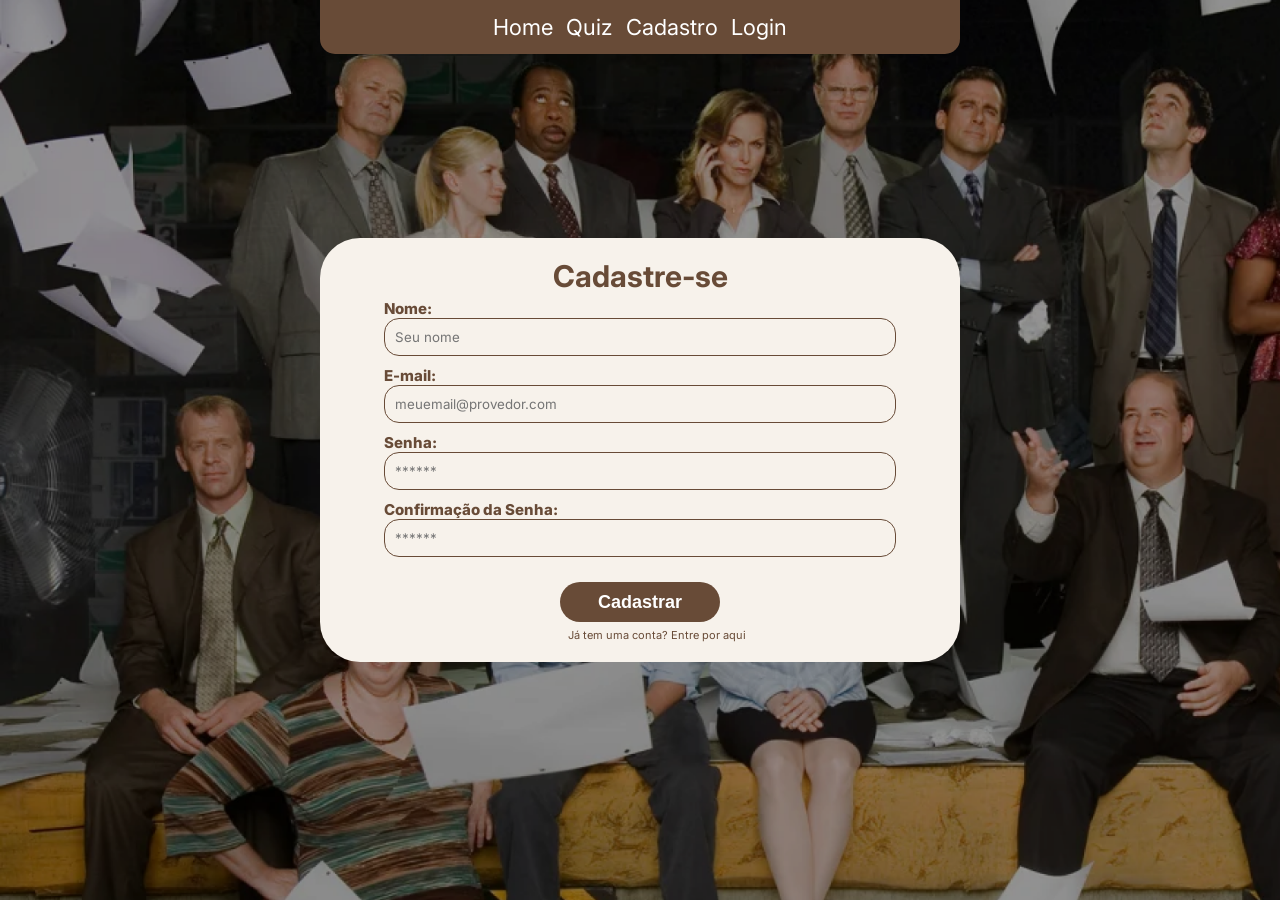
==== public/cadastro.html @ a0e0c306 "add" ====
<!DOCTYPE html>
<html lang="pt-br">

<head>
  <meta charset="UTF-8" />
  <meta http-equiv="X-UA-Compatible" content="IE=edge" />
  <meta name="viewport" content="width=device-width, initial-scale=1.0" />

  <title>AquaTech | Cadastro</title>

  <script src="./js/sessao.js"></script>

  <link rel="stylesheet" href="./css/cadastro.css" />
</head>

<body onload="listar()">
  <!--header inicio-->
     <div class="imgFundo">
           <div class="header">
             <ul>
                <li>
                  <a href="index.html">Home</a>
                </li>
                <li>
                  <a href="quiz.html">Quiz</a>
                </li>
                <li>
                  <a href="cadastro.html">Cadastro</a>
                </li>
                <li>
                  <a href="login.html">Login</a>
                </li>
            </ul>
        </div>
        </div>
  <!--header fim-->

  <div class="login">
    <div class="alerta_erro">
      <div class="card_erro" id="cardErro">
        <span id="mensagem_erro"></span>
      </div>
    </div>
    <div class="container">
      <div class="card card-cadastro">
        <h2>Cadastre-se</h2>
        <div class="formulario">
          <!--
                         Para inserir mais um campo, copie uma das inputs abaixo.
                         Assim que inserir vá para o script abaixo.
                     -->
          <div class="campo">
            <span>Nome:</span>
            <input id="nome_input" type="text" placeholder="Seu nome" />
          </div>
          <div class="campo">
            <span>E-mail:</span>
            <input id="email_input" type="text" placeholder="meuemail@provedor.com" />
          </div>
          <div class="campo">
            <span>Senha:</span>
            <input id="senha_input" type="password" placeholder="******" />
          </div>
          <div class="campo">
            <span>Confirmação da Senha:</span>
            <input id="confirmacao_senha_input" type="password" placeholder="******" />
          </div>
          <button class="botao" onclick="cadastrar()">Cadastrar</button>
          <p class="texto-cadastro">Já tem uma conta? Entre por aqui</p>
        </div>
        <div id="div_aguardar" class="loading-div">
          <img src="./assets/circle-loading.gif" id="loading-gif" />
        </div>

        <div id="div_erros_login"></div>
      </div>
    </div>
  </div>

  <!--footer inicio-->

  <!--footer fim-->
</body>

</html>

<script>

  // Array para armazenar empresas cadastradas para validação de código de ativação 
  let listaEmpresasCadastradas = [];

  function cadastrar() {
    // aguardar();

    //Recupere o valor da nova input pelo nome do id
    // Agora vá para o método fetch logo abaixo
    var nomeVar = nome_input.value;
    var emailVar = email_input.value;
    var senhaVar = senha_input.value;
    var confirmacaoSenhaVar = confirmacao_senha_input.value;
    var codigoVar = codigo_input.value;
    var idEmpresaVincular

    // Verificando se há algum campo em branco
    if (
      nomeVar == "" ||
      emailVar == "" ||
      senhaVar == "" ||
      confirmacaoSenhaVar == "" ||
      codigoVar == ""
    ) {
      cardErro.style.display = "block";
      mensagem_erro.innerHTML =
        "(Mensagem de erro para todos os campos em branco)";

      finalizarAguardar();
      return false;
    } else {
      setInterval(sumirMensagem, 5000);
    }

    // Verificando se o código de ativação é de alguma empresa cadastrada
    for (let i = 0; i < listaEmpresasCadastradas.length; i++) {
      if (listaEmpresasCadastradas[i].codigo_ativacao == codigoVar) {
        idEmpresaVincular = listaEmpresasCadastradas[i].id
        console.log("Código de ativação válido.");
        break;
      } else {
        cardErro.style.display = "block";
        mensagem_erro.innerHTML = "(Mensagem de erro para código inválido)";
        finalizarAguardar();
      }
    }

    // Enviando o valor da nova input
    fetch("/usuarios/cadastrar", {
      method: "POST",
      headers: {
        "Content-Type": "application/json",
      },
      body: JSON.stringify({
        // crie um atributo que recebe o valor recuperado aqui
        // Agora vá para o arquivo routes/usuario.js
        nomeServer: nomeVar,
        emailServer: emailVar,
        senhaServer: senhaVar,
        idEmpresaVincularServer: idEmpresaVincular
      }),
    })
      .then(function (resposta) {
        console.log("resposta: ", resposta);

        if (resposta.ok) {
          cardErro.style.display = "block";

          mensagem_erro.innerHTML =
            "Cadastro realizado com sucesso! Redirecionando para tela de Login...";

          setTimeout(() => {
            window.location = "login.html";
          }, "2000");

          limparFormulario();
          finalizarAguardar();
        } else {
          throw "Houve um erro ao tentar realizar o cadastro!";
        }
      })
      .catch(function (resposta) {
        console.log(`#ERRO: ${resposta}`);
        finalizarAguardar();
      });

    return false;
  }

  // Listando empresas cadastradas 
  function listar() {
    fetch("/empresas/listar", {
      method: "GET",
    })
      .then(function (resposta) {
        resposta.json().then((empresas) => {
          empresas.forEach((empresa) => {
            listaEmpresasCadastradas.push(empresa);

            console.log("listaEmpresasCadastradas")
            console.log(listaEmpresasCadastradas[0].codigo_ativacao)
          });
        });
      })
      .catch(function (resposta) {
        console.log(`#ERRO: ${resposta}`);
      });
  }

  function sumirMensagem() {
    cardErro.style.display = "none";
  }
</script>
---- public/css/cadastro.css ----
@import url("https://fonts.googleapis.com/css2?family=Inter:ital,opsz,wght@0,14..32,100..900;1,14..32,100..900&display=swap");

:root {
  --font-principal: "Inter", sans-serif;
}

* {
  padding: 0;
  margin: 0;
  font-family: var(--font-principal);
}

.container {
  display: flex;
  width: 100%;
  height: 100vh;
}

.header {
  display: flex;
  justify-content: center;
  align-items: center;
  position: fixed;
  width: 50%;
  left: 50%;
  transform: translateX(-50%);
  min-height: 6vh;
  background-color: #684b37;
  z-index: 99;
  border-radius: 0 0 15px 15px;

}

.header ul {
  display: flex;
  justify-content: space-evenly;
  align-items: center;
  height: 80%;
  width: 50%;
  background-color: #684b37;
  list-style: none;
}

.header ul li a{
  font-size: 22px;
  font-weight: 400px;
  color: white;
  text-decoration: none
}
.agora {
  font-weight: 800;
}

.navbar {
  width: 300px;
  display: flex;
  align-items: center;
  justify-content: space-between;
  list-style: none;
  color: #e3b062;
}

.titulo {
  color: #32b9cd;
  width: fit-content;
  font-weight: 500;
}

.header h1 {
  margin: 0;
}

/* BANNER */

.banner {
  height: var(--tamanho-banner);
  color: white;
  background-image: url('/img/fundoOutros.png');
  background-size: cover;
  
}

.banner .container {
  justify-content: center;
  align-items: center;
  height: 100%;
}

.banner .container p {
  width: 50%;
  margin: 0;
  padding: 0;
  font-size: 36px;
}

.banner .container span {
  font-weight: 800;
}

/* MISSÃO VISÃO VALORES */

.social {
  background-color: #e5e5e5;
  display: flex;
}

.social .container {
  justify-content: center;
}

.box img {
  width: 170px;
}

.social .container .boxes {
  display: flex;
  justify-content: space-between;
  width: 100%;
  padding: 30px 0;
}

.social p {
  text-align: center;
}

.box {
  display: flex;
  flex-direction: column;
  align-items: center;
}

/* FOOTER */


/* LOGIN */
.login {
  min-height: 100vh;
  display: flex;
  align-items: center;
  justify-content: center;
  background-image: url('/img/fundoOutros.png');
  background-size: cover;
}

 .container {
  justify-content: center;
  align-items: center;
  height: 100%;
}

.card {
  width: 50%;
  height: 70%;
  background-color: #F7F2EB;
  border-radius: 40px;
  display: flex;
  align-items: center;
  justify-content: space-evenly;
  color: #684B37;
  flex-direction: column;
  height: fit-content;
  padding: 20px 0;
}

.card h2 {
  margin: 0;
  font-size: 30px;
}

.card p {
  display: flex;
  text-align: center;
  font-size: 11px;
  margin-top: 1%;
  margin-left: 36%;
}

.formulario {
  display: flex;
  height: 90%;
  width: 80%;
  justify-content: space-around;
  flex-direction: column;
}

.formulario span {
  font-size: 15px;
  font-weight: 800;
}

.formulario input {
  border: 1px solid #684B37;
  background-color: transparent;
  text-align: start;
  border-radius: 15px;
  margin: 0;
}

.formulario select {
  border: 2px solid #684B37;
  background-color: white;
  color: gray;
  height: 36px;
  text-align: center;
  border-radius: 10px;
  margin: 0;
}

.campo {
  display: flex;
  flex-direction: column;
  justify-content: start;
  padding: 5px 0;
}

.botao {
  cursor: pointer;
  font-family: "Barlow", sans-serif;
  border: 0;
  border-radius: 30px;
  font-weight: 600;
  font-size: 18px;
  color: #fff;
  background-color: #684B37;
  width: 160px;
  height: 40px;
  align-self: center;
  margin-top: 20px;
}

.loading-div {
  width: 50px;
  display: none;
}

.loading-div img {
  height: 50px;
  width: 50px;
}

#div_erros_login {
  display: none
}

/* FORMULARIO */

.alerta_erro{
  display: flex;
  justify-content: flex-end;
}

.card_erro {
  display: none;
  background-color: #fff;
  color: black;
  width: 230px;
  position: fixed;
  border-radius: 4px;
  border: #ED145B 3px solid;
  padding: 10px;
  margin-right: 10%;
}

.card_erro #mensagem_erro{
  font-weight: 500;
  font-size: 20px;
}

.formulario .tipo_campo {
  font-size: 20px;
  font-weight: 600 !important;
}

.formulario {
  display: flex;
  flex-direction: column;
}

input {
  margin-bottom: 10px;
  border: 2px solid #32b9cd;
  padding: 10px;
  text-align: center;
  border-radius: 10px;
}

.btn {
  font-family: "Barlow", sans-serif;
  border: 0;
  border-radius: 5px;
  font-weight: 600;
  font-size: 18px;
  padding: 10px 15px;
  color: white;
  background-color: #ED145B;
  width: 120px;
  align-self: center;
  margin-top: 5px;
}

.loading-div {
  width: 50px;
  margin: auto;
  display: none;
}

.loading-div img {
  height: 50px;
  width: 50px;
}

/* SIMULADOR */

.simulador {
  color: white;
}

.simulador .container {
  flex-direction: column;
  overflow: scroll; 
  height: var(--tamanho-simulador);
}

/* ALERTA */

#alerta {
  position: absolute;
  right: 0;
  bottom: 0;
}

.mensagem-alarme {
  background-color: white;
  border-radius: 5px;
  width: 300px;
  height: 80px;
  margin: 10px;
  padding: 10px 0;
  display: flex;
  justify-content: space-evenly;
  align-items: center;
}

.mensagem-alarme h3 {
  font-size: 14px;
  margin: 0;
}

.mensagem-alarme .informacao {
  width: 66%;
}

.alarme-sino {
  width: 48px;
  height: 48px;
  animation-name: bell;
  animation-duration: 4s;
  background-image: url('https://cdn-icons-png.flaticon.com/512/1157/1157000.png');
  background-size: cover;
  animation-iteration-count: infinite;
}

@keyframes bell {
  0%   {transform: rotate(25deg)}
  25%  {transform: rotate(-25deg)}
  50%  {transform: rotate(25deg)}
  75%  {transform: rotate(-25deg)}
  100% {transform: rotate(25deg)}
}
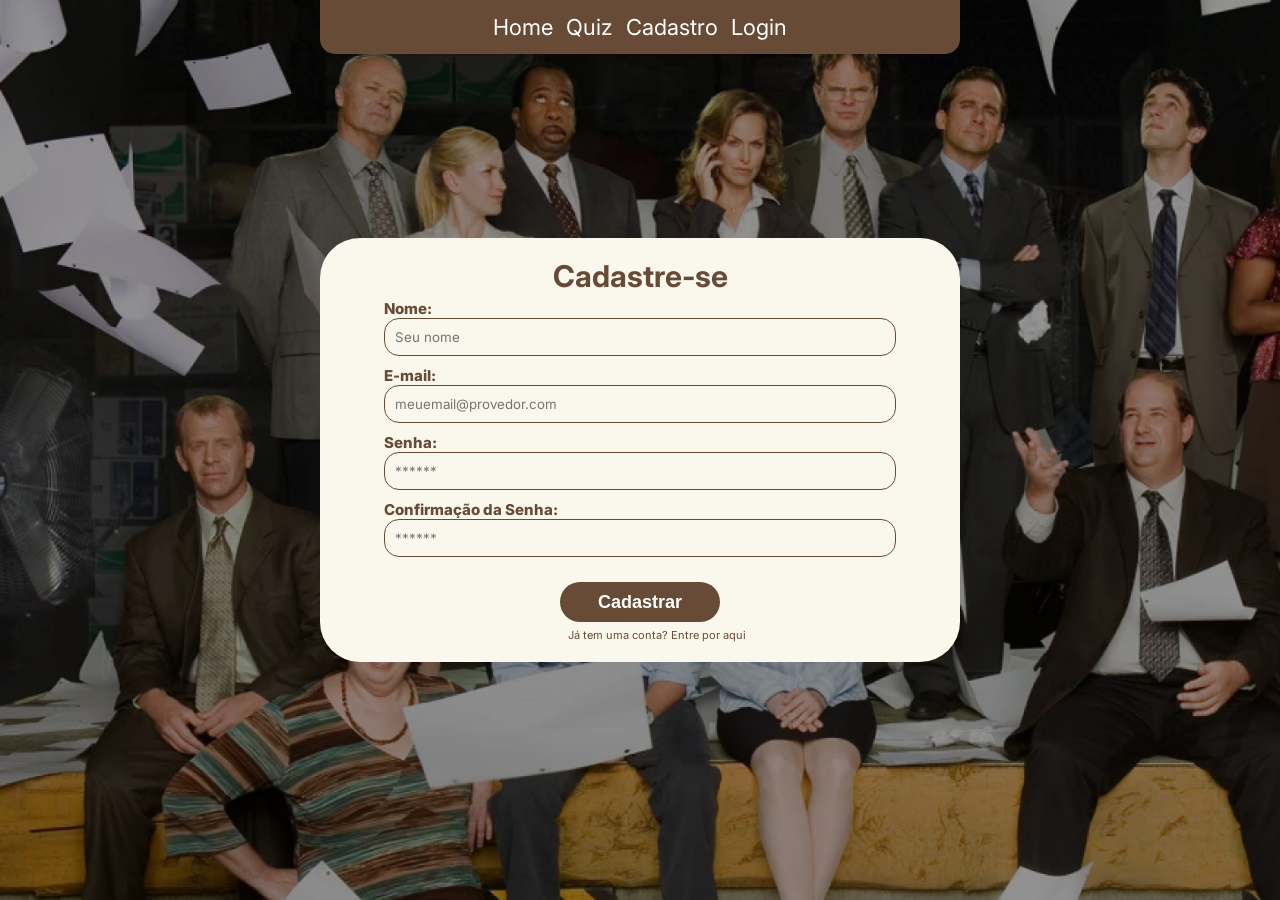
==== commit 21d14684: "finalização do quiz e inicialização das respostas" ====
--- a/public/cadastro.html
+++ b/public/cadastro.html
@@ -6,16 +6,16 @@
   <meta http-equiv="X-UA-Compatible" content="IE=edge" />
   <meta name="viewport" content="width=device-width, initial-scale=1.0" />
 
-  <title>AquaTech | Cadastro</title>
+  <title>The Office</title>
 
   <script src="./js/sessao.js"></script>
 
   <link rel="stylesheet" href="./css/cadastro.css" />
 </head>
 
-<body onload="listar()">
+<body>
   <!--header inicio-->
-     <div class="imgFundo">
+     <div class="container">
            <div class="header">
              <ul>
                 <li>
@@ -86,8 +86,12 @@
 
 <script>
 
+  function limparFormulario() {
+        document.getElementById("form_postagem").reset();
+    }
+
   // Array para armazenar empresas cadastradas para validação de código de ativação 
-  let listaEmpresasCadastradas = [];
+  //let listaEmpresasCadastradas = [];
 
   function cadastrar() {
     // aguardar();
@@ -98,16 +102,14 @@
     var emailVar = email_input.value;
     var senhaVar = senha_input.value;
     var confirmacaoSenhaVar = confirmacao_senha_input.value;
-    var codigoVar = codigo_input.value;
-    var idEmpresaVincular
+    //var idEmpresaVincular
 
     // Verificando se há algum campo em branco
     if (
       nomeVar == "" ||
       emailVar == "" ||
       senhaVar == "" ||
-      confirmacaoSenhaVar == "" ||
-      codigoVar == ""
+      confirmacaoSenhaVar == "" 
     ) {
       cardErro.style.display = "block";
       mensagem_erro.innerHTML =
@@ -120,7 +122,7 @@
     }
 
     // Verificando se o código de ativação é de alguma empresa cadastrada
-    for (let i = 0; i < listaEmpresasCadastradas.length; i++) {
+    /*for (let i = 0; i < listaEmpresasCadastradas.length; i++) {
       if (listaEmpresasCadastradas[i].codigo_ativacao == codigoVar) {
         idEmpresaVincular = listaEmpresasCadastradas[i].id
         console.log("Código de ativação válido.");
@@ -130,7 +132,7 @@
         mensagem_erro.innerHTML = "(Mensagem de erro para código inválido)";
         finalizarAguardar();
       }
-    }
+    }*/
 
     // Enviando o valor da nova input
     fetch("/usuarios/cadastrar", {
@@ -144,7 +146,7 @@
         nomeServer: nomeVar,
         emailServer: emailVar,
         senhaServer: senhaVar,
-        idEmpresaVincularServer: idEmpresaVincular
+        //idEmpresaVincularServer: idEmpresaVincular
       }),
     })
       .then(function (resposta) {
@@ -174,25 +176,26 @@
     return false;
   }
 
-  // Listando empresas cadastradas 
-  function listar() {
-    fetch("/empresas/listar", {
-      method: "GET",
-    })
-      .then(function (resposta) {
-        resposta.json().then((empresas) => {
-          empresas.forEach((empresa) => {
-            listaEmpresasCadastradas.push(empresa);
-
-            console.log("listaEmpresasCadastradas")
-            console.log(listaEmpresasCadastradas[0].codigo_ativacao)
-          });
-        });
-      })
-      .catch(function (resposta) {
-        console.log(`#ERRO: ${resposta}`);
-      });
-  }
+  // // Listando empresas cadastradas 
+  // function listar() {
+  //   fetch("/empresas/listar", {
+  //     method: "GET",
+  //   })
+  //     .then(function (resposta) {
+  //       resposta.json().then((empresas) => {
+  //         empresas.forEach((empresa) => {
+  //           listaEmpresasCadastradas.push(empresa);
+
+  //           console.log("listaEmpresasCadastradas")
+  //           console.log(listaEmpresasCadastradas[0].codigo_ativacao)
+  //         });
+  //       });
+  //     })
+  //     .catch(function (resposta) {
+  //       console.log(`#ERRO: ${resposta}`);
+  //     });
+  // }
+
 
   function sumirMensagem() {
     cardErro.style.display = "none";
--- a/public/css/cadastro.css
+++ b/public/css/cadastro.css
@@ -10,6 +10,17 @@
   font-family: var(--font-principal);
 }
 
+.imgFundo{
+  display: flex;
+  justify-content: center;
+  width: 100%;
+  background-size: contain;
+  background-position: center;
+  background-repeat: no-repeat;
+  background-size: cover;
+  position: relative;
+}
+
 .container {
   display: flex;
   width: 100%;
@@ -22,8 +33,7 @@
   align-items: center;
   position: fixed;
   width: 50%;
-  left: 50%;
-  transform: translateX(-50%);
+  top: 0;
   min-height: 6vh;
   background-color: #684b37;
   z-index: 99;
@@ -75,7 +85,7 @@
 .banner {
   height: var(--tamanho-banner);
   color: white;
-  background-image: url('/img/fundoOutros.png');
+  background-image: url('../assets/imgs/fundoOutros.png');
   background-size: cover;
   
 }
@@ -138,7 +148,7 @@
   display: flex;
   align-items: center;
   justify-content: center;
-  background-image: url('/img/fundoOutros.png');
+  background-image: url('../assets/imgs/fundoOutros.png');
   background-size: cover;
 }
 
@@ -151,7 +161,7 @@
 .card {
   width: 50%;
   height: 70%;
-  background-color: #F7F2EB;
+  background-color: #FAF8ED;
   border-radius: 40px;
   display: flex;
   align-items: center;
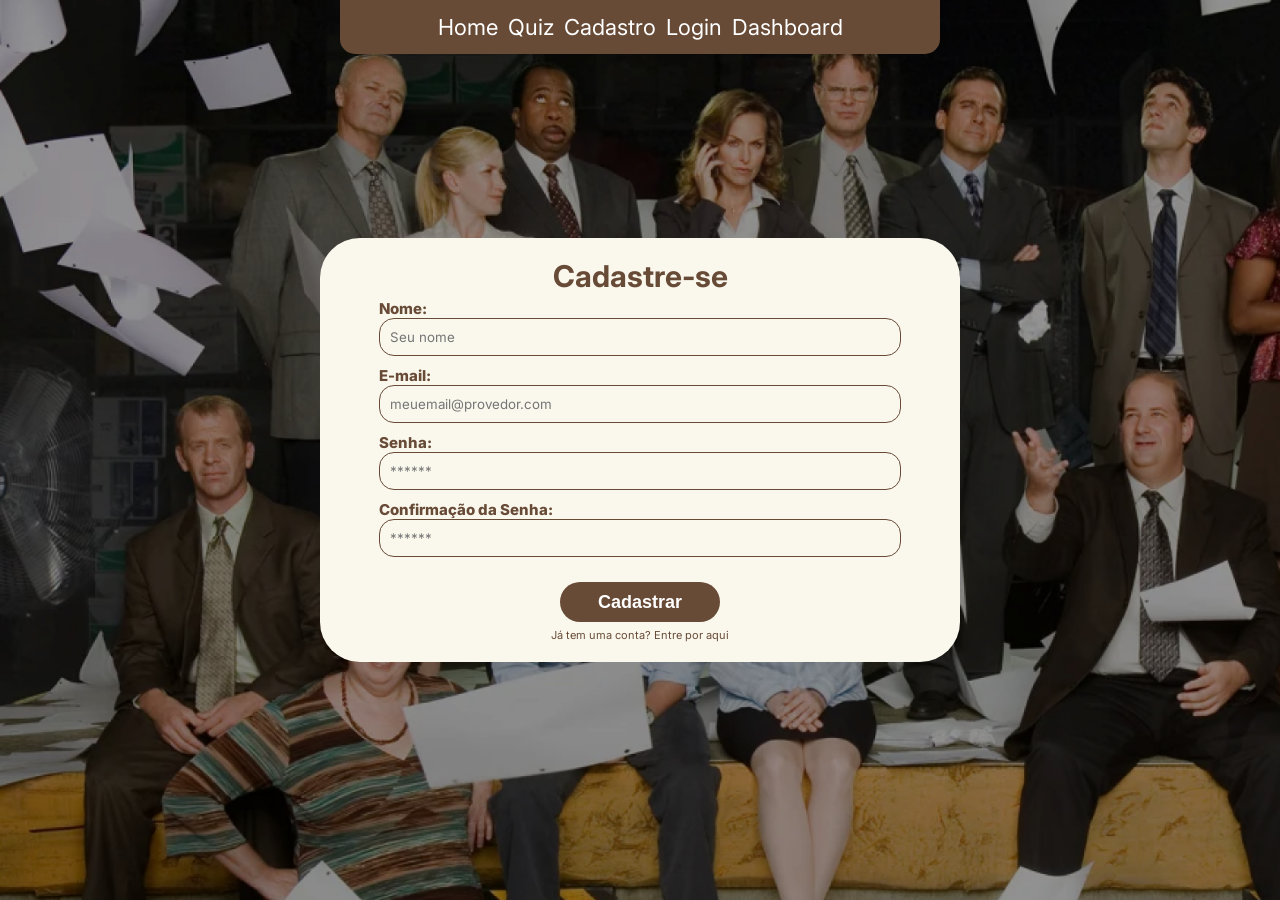
==== commit 880713c2: "adicionando as primeiras alterações da dash e reparos no site-institucional" ====
--- a/public/cadastro.html
+++ b/public/cadastro.html
@@ -10,29 +10,34 @@
 
   <script src="./js/sessao.js"></script>
 
+  <link rel="stylesheet" href="./css/style.css">
   <link rel="stylesheet" href="./css/cadastro.css" />
 </head>
 
 <body>
   <!--header inicio-->
-     <div class="container">
-           <div class="header">
-             <ul>
-                <li>
-                  <a href="index.html">Home</a>
-                </li>
-                <li>
-                  <a href="quiz.html">Quiz</a>
-                </li>
-                <li>
-                  <a href="cadastro.html">Cadastro</a>
-                </li>
-                <li>
-                  <a href="login.html">Login</a>
-                </li>
-            </ul>
-        </div>
-        </div>
+  <div class="header-container">
+    <div class="header">
+      <ul>
+         <li>
+           <a href="index.html">Home</a>
+         </li>
+         <li>
+           <a href="quiz.html">Quiz</a>
+         </li>
+         <li>
+           <a href="cadastro.html">Cadastro</a>
+         </li>
+         <li>
+           <a href="login.html">Login</a>
+         </li>
+         <li>
+           <a href="dashboard/dashboard.html">Dashboard</a>
+         </li>
+       </ul>
+     </div>
+  </div>
+    <div class="container"></div>
   <!--header fim-->
 
   <div class="login">
--- a/public/css/style.css
+++ b/public/css/style.css
@@ -0,0 +1,387 @@
+@import url("https://fonts.googleapis.com/css2?family=Inter:ital,opsz,wght@0,14..32,100..900;1,14..32,100..900&display=swap");
+
+:root {
+  --font-principal: "Inter", sans-serif;
+}
+
+* {
+  padding: 0;
+  margin: 0;
+  font-family: var(--font-principal);
+}
+
+html, body {
+  width: 100vw;
+  overflow-x: hidden;
+}
+
+.imgFundo {
+  display: flex;
+  justify-content: center;
+  min-height: 100vh;
+  width: 100%;
+  background-image: url("../assets/imgs/imgFundo.png");
+  background-size: contain;
+  background-position: center;
+  background-repeat: no-repeat;
+  background-size: cover;
+  /* position: relative; */
+}
+
+.header-container {
+  display: flex;
+  width: 100vw;
+  justify-content: center;
+  position: fixed;
+  top: 0;
+}
+
+.header {
+  display: flex;
+  justify-content: center;
+  align-items: center;
+  width: 600px;
+  min-height: 6vh;
+  background-color: #684b37;
+  z-index: 99;
+  border-radius: 0 0 15px 15px;
+}
+
+.header ul {
+  display: flex;
+  justify-content: center;
+  align-items: center;
+  height: 80%;
+  width: 50%;
+  background-color: #684b37;
+  list-style: none;
+  gap: 10px;
+}
+
+.header ul li a{
+  font-size: 22px;
+  font-weight: 400px;
+  color: white;
+  text-decoration: none;
+  
+}
+
+.tituloSinopse {
+  display: flex;
+  align-items: center;
+  justify-content: center;
+  position: absolute;
+  height: 8vh;
+  width: 20vw;
+  left: 29px;
+  bottom: 0;
+  background-color: #684b37;
+  border-radius: 15px 15px 0px 0;
+}
+
+.tituloSinopse p {
+  color: white;
+  font-weight: 400;
+  font-size: 22px;
+  font-family: var(--font-principal);
+}
+
+.sinopse {
+  display: flex;
+  align-items: center;
+  justify-content: center;
+  position: relative;
+  height: 70vh;
+  width: 100%;
+  background-color: #684b37;
+}
+
+.sinopse p {
+  display: flex;
+  justify-content: center;
+  align-items: center;
+  margin: 10%;
+  color: white;
+  font-size: 30px;
+}
+
+.tituloPersonagens {
+  display: flex;
+  align-items: center;
+  justify-content: center;
+  height: 8vh;
+  width: 20vw;
+  left: 29px;
+  bottom: 0;
+  position: absolute;
+  background-color: #bc9c80;
+  border-radius: 15px 15px 0px 0;
+  font-family: var(--font-principal);
+}
+
+.tituloPersonagens p {
+  color: white;
+  font-weight: 400;
+  font-size: 22px;
+}
+
+.personagens {
+  display: flex;
+  align-items: center;
+  justify-content: space-evenly;
+  height: 90vh;
+  background-color: #bc9c80;
+  position: relative;
+}
+
+.personagens i{
+  font-size: bold;
+  font-size: 35px;
+  color: #423023;
+  background-color: #B59A82;
+  border: solid 2px #B59A82;
+}
+
+.box {
+  width: 30%;
+  height: 85%;
+  display: flex;
+  flex-direction: column;
+  align-items: center;
+  gap: 20px;
+}
+
+.box img {
+  width: 50%;
+  transition: 0.5s;
+}
+
+.box img:hover {
+  width: 60%;
+}
+
+.box p {
+  text-align: justify;
+  color: #423023;
+  font-size: 19px;
+  width: 70%;
+}
+
+.box h3 {
+  font-size: 25px;
+  color: #423023;
+}
+
+.pastas {
+  position: relative;
+}
+
+.abertura1 {
+  height: 7vh;
+  width: 20vw;
+  left: 29px;
+  bottom: 0;
+  position: absolute;
+  background-color: #cab276;
+  border-radius: 15px 15px 0px 0;
+}
+
+.fechamentoDaPasta1 {
+  display: flex;
+  align-items: center;
+  justify-content: center;
+  height: 6vh;
+  width: 100%;
+  background-color: #cab276;
+}
+
+.abertura2 {
+  height: 8vh;
+  width: 20vw;
+  right: 29px;
+  bottom: 66%;
+  position: absolute;
+  background-color: #ebd1ba;
+  border-radius: 15px 15px 0px 0;
+}
+
+.fechamentoDaPasta2 {
+  display: flex;
+  align-items: center;
+  justify-content: center;
+  height: 6vh;
+  width: 100%;
+  background-color: #ebd1ba;
+}
+
+.tituloRelacoes {
+  height: 8vh;
+  width: 20vw;
+  left: 29px;
+  bottom: 33%;
+  position: absolute;
+  background-color: #8d6555;
+  border-radius: 15px 15px 0px 0;
+}
+
+.fechamentoDaPasta3 {
+  display: flex;
+  align-items: center;
+  justify-content: center;
+  height: 6vh;
+  width: 100%;
+  background-color: #8d6555;
+}
+
+.tituloRelacoes {
+  display: flex;
+  justify-content: center;
+  align-items: center;
+  color: white;
+  font-size: 22px;
+}
+
+.relacoes {
+  height: 100%;
+  width: 100%;
+  display: flex;
+  flex-direction: column;
+  background-color: #f7f2eb;
+  position: relative;
+}
+
+.relacionamentos {
+  display: flex;
+  width: 100%;
+  height: 15%;
+  align-items: center;
+}
+
+.relacionamentos img  {
+  margin-top: 8%;
+  border-radius: 0px 30px 30px 0px;
+}
+
+.textos {
+  display: flex;
+  justify-content: space-around;
+  align-items: center;
+  flex-direction: column;
+  text-align: justify;
+  color: #423023;
+  font-size: 19px;
+  width: 40%;
+  margin: 4%;
+  margin-top: 10%;
+}
+
+.textos h3 {
+  display: flex;
+  margin-bottom: 3%;
+  width: 100%;
+}
+
+.Direita {
+  flex-direction: row-reverse;
+}
+
+.Direita img{
+  border-radius: 30px 0px 0px 30px;
+}
+
+.fechamentoDaPastaRelacionamentos{
+  display: flex;
+  align-items: center;
+  justify-content: center;
+  height: 6vh;
+  width: 100%;
+  background-color: #8D6555;
+}
+
+.curiosidadesTitulo{
+  display: flex;
+  align-items: center;
+  justify-content: center;
+  height: 8vh;
+  width: 20vw;
+  left: 29px;
+  bottom:0 ;
+  position: absolute;
+  background-color: #B59A82;
+  border-radius: 15px 15px 0px 0;
+  font-family: var(--font-principal);
+}
+
+.curiosidadesTitulo p {
+  display: flex;
+  justify-content: center;
+  align-items: center;
+  color: white;
+  font-size: 22px;
+}
+
+.fechamentoCuriosidades{
+  display: flex;
+  align-items: center;
+  justify-content: center;
+  height: 6vh;
+  width: 100%;
+  background-color: #B59A82;
+}
+
+.topicos{
+  height: 100%;
+  width: 100%;
+  display: flex;
+  background-color: #f7f2eb;
+  align-items: center;  
+}
+.pontos{
+  height: 25px;
+  width: 25px;
+  background-color: #B59A82;
+  margin-left: 10%;
+  border-radius: 50%;
+  display: flex;
+}
+
+.topicos p{
+  justify-content: space-around;
+  margin: 5vh;
+}
+
+.Curiosidadesfinal{
+  display: flex;
+  align-items: center;
+  justify-content: center;
+  height: 6vh;
+  width: 100%;
+  background-color: #B59A82; 
+}
+
+.abaFooter{
+  height: 100px;
+  width: 20vw;
+  height: 8vh;
+  left: 29px;
+  position: absolute;
+  background-color: #684B37;
+  border-radius: 15px 15px 0px 0;
+}
+
+.footer{
+  justify-content: center;
+  align-items: center;
+  display: flex;
+  height: 25vh;
+  width: 100%;
+  background-color: #684B37;
+}
+
+.footer p{
+  display: flex;
+  justify-content: center;
+  align-items: center;
+  color: white;
+  font-size: 22px;
+}
--- a/public/css/cadastro.css
+++ b/public/css/cadastro.css
@@ -10,7 +10,7 @@
   font-family: var(--font-principal);
 }
 
-.imgFundo{
+.imgFundo-cad{
   display: flex;
   justify-content: center;
   width: 100%;
@@ -27,36 +27,7 @@
   height: 100vh;
 }
 
-.header {
-  display: flex;
-  justify-content: center;
-  align-items: center;
-  position: fixed;
-  width: 50%;
-  top: 0;
-  min-height: 6vh;
-  background-color: #684b37;
-  z-index: 99;
-  border-radius: 0 0 15px 15px;
-
-}
-
-.header ul {
-  display: flex;
-  justify-content: space-evenly;
-  align-items: center;
-  height: 80%;
-  width: 50%;
-  background-color: #684b37;
-  list-style: none;
-}
-
-.header ul li a{
-  font-size: 22px;
-  font-weight: 400px;
-  color: white;
-  text-decoration: none
-}
+
 .agora {
   font-weight: 800;
 }
@@ -76,9 +47,9 @@
   font-weight: 500;
 }
 
-.header h1 {
-  margin: 0;
-}
+/* .header h1 {
+  margin: 0;
+} */
 
 /* BANNER */
 
@@ -182,7 +153,6 @@
   text-align: center;
   font-size: 11px;
   margin-top: 1%;
-  margin-left: 36%;
 }
 
 .formulario {
@@ -190,6 +160,7 @@
   height: 90%;
   width: 80%;
   justify-content: space-around;
+  align-items: center;
   flex-direction: column;
 }
 
@@ -204,6 +175,7 @@
   text-align: start;
   border-radius: 15px;
   margin: 0;
+  width: 500px;
 }
 
 .formulario select {
